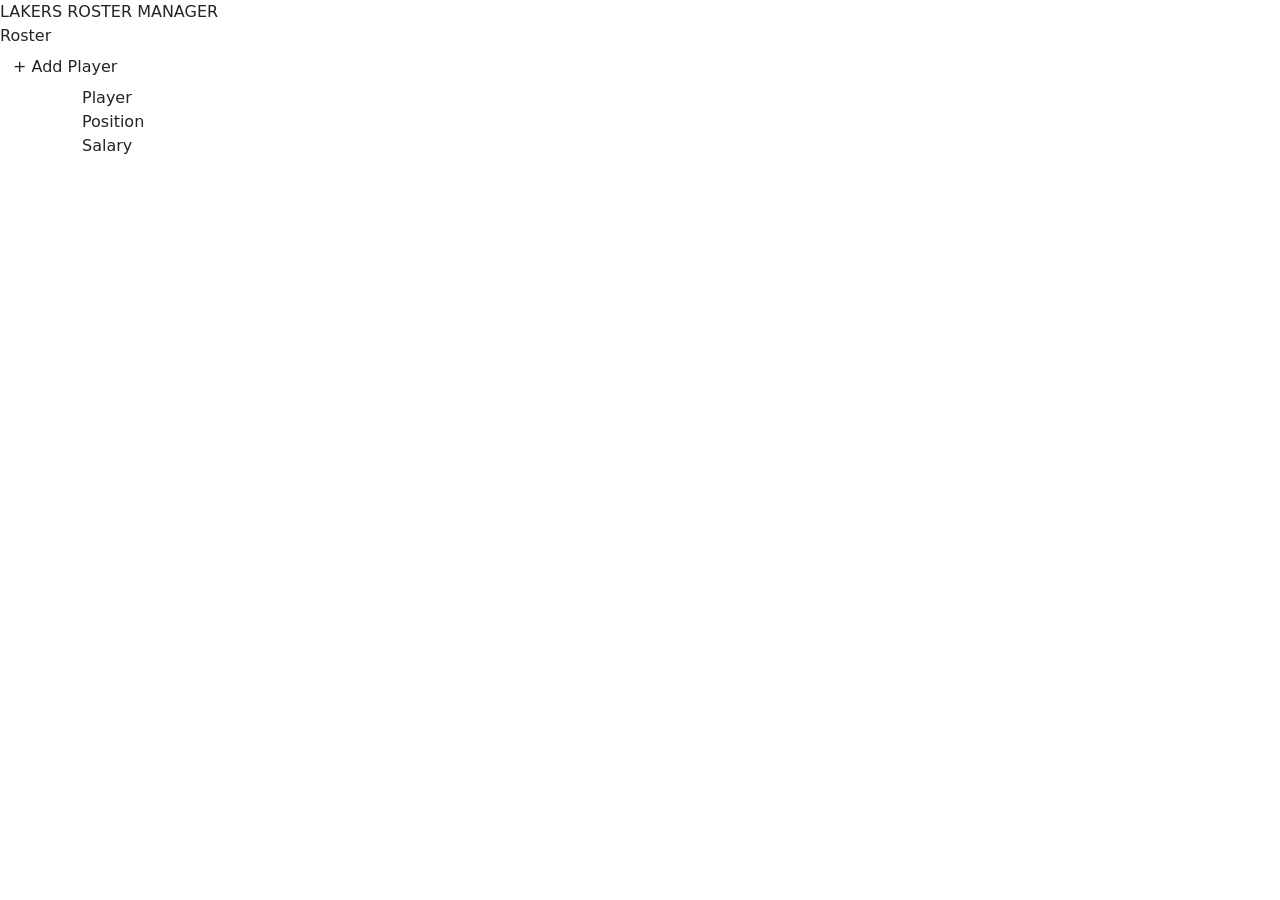
==== index.html @ 95e7b9f6 "cards made for bootstrap example" ====
<!DOCTYPE html>
<html lang="en">
<head>
    <meta charset="UTF-8">
    <meta name="viewport" content="width=device-width, initial-scale=1.0">
    <title>My Lakers Roster</title>
    <link href="https://cdn.jsdelivr.net/npm/bootstrap@5.3.3/dist/css/bootstrap.min.css" rel="stylesheet">
</head>
<body>
    <header>
       <a class="navbar-brand" href="index.html">LAKERS <span class="brand-sub">ROSTER MANAGER</span></a>
        <a class="nav-link" href="index.html">Roster</a>
       <a class="btn btn-add" href="add.html">+ Add Player</a>
        


    </header>

    <div class="container">
        <main>
            <div class = "table-header">
                <div class = "table">
                    <div class = "table-row">
                        <div class = "table-cell">Player</div>
                        <div class = "table-cell">Position</div>
                        <div class = "table-cell">Salary</div>
                    </div>
                </div>
            </div>
        </main>







    </div>



    
</body>
</html>
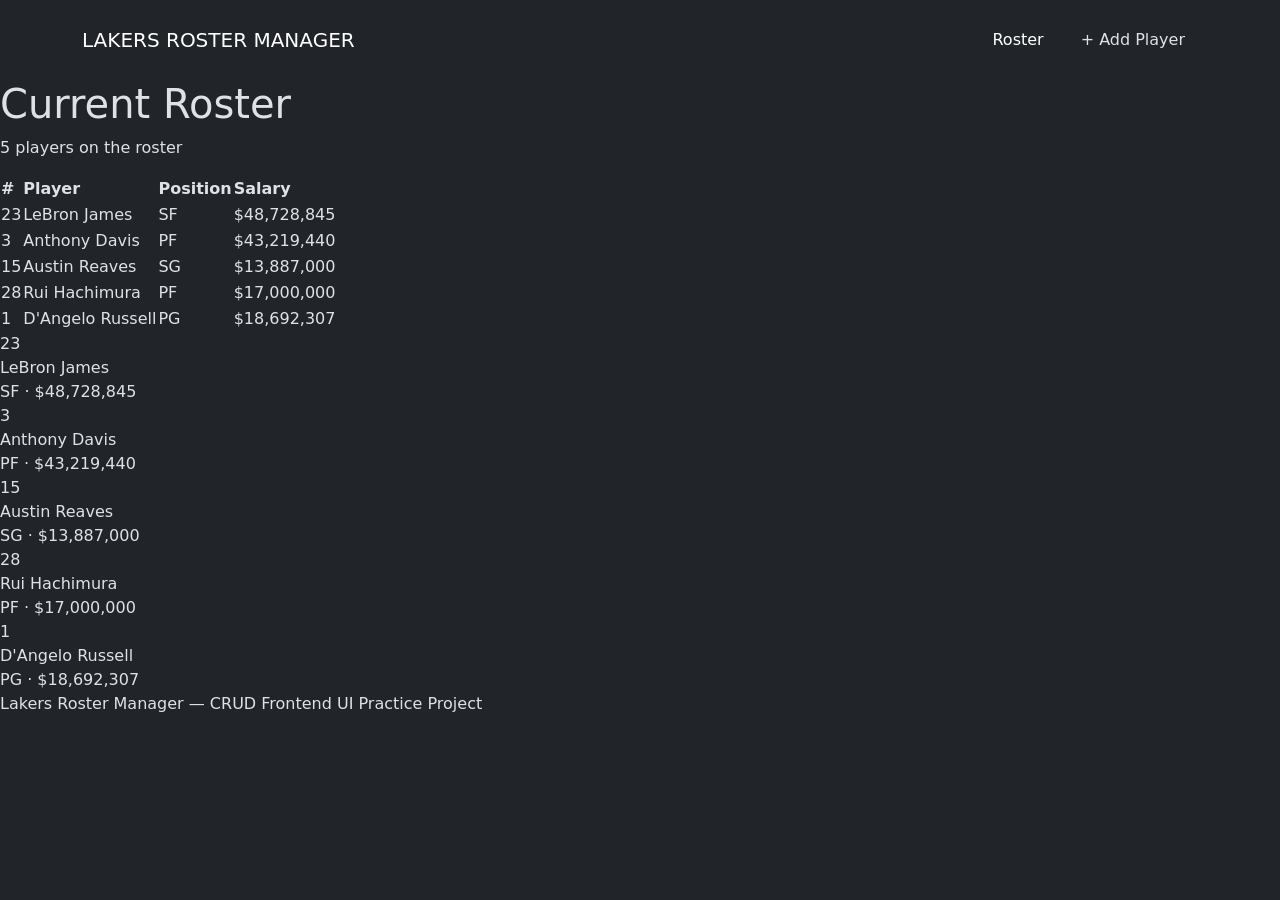
==== commit 32d7523f: "index made" ====
--- a/index.html
+++ b/index.html
@@ -1,44 +1,238 @@
 <!DOCTYPE html>
-<html lang="en">
+<html lang="en" data-bs-theme="dark">
 <head>
-    <meta charset="UTF-8">
-    <meta name="viewport" content="width=device-width, initial-scale=1.0">
-    <title>My Lakers Roster</title>
-    <link href="https://cdn.jsdelivr.net/npm/bootstrap@5.3.3/dist/css/bootstrap.min.css" rel="stylesheet">
+<meta charset="UTF-8" />
+<meta name="viewport" content="width=device-width, initial-scale=1.0" />
+<title>Lakers Roster Manager</title>
+<link href="https://cdn.jsdelivr.net/npm/bootstrap@5.3.3/dist/css/bootstrap.min.css" rel="stylesheet">
+<link href="https://fonts.googleapis.com/css2?family=Anton&family=Work+Sans:wght@400;500;600;700&display=swap" rel="stylesheet">
+<link rel="stylesheet" href="my.css">
 </head>
 <body>
-    <header>
-       <a class="navbar-brand" href="index.html">LAKERS <span class="brand-sub">ROSTER MANAGER</span></a>
-        <a class="nav-link" href="index.html">Roster</a>
-       <a class="btn btn-add" href="add.html">+ Add Player</a>
-        
-
-
-    </header>
-
-    <div class="container">
-        <main>
-            <div class = "table-header">
-                <div class = "table">
-                    <div class = "table-row">
-                        <div class = "table-cell">Player</div>
-                        <div class = "table-cell">Position</div>
-                        <div class = "table-cell">Salary</div>
-                    </div>
-                </div>
-            </div>
-        </main>
-
-
-
-
-
-
-
+
+<header class="court-header">
+  <nav class="navbar navbar-expand-md">
+    <div class="container page-shell" style="padding-top: 0.75rem; padding-bottom: 0.75rem;">
+      <a class="navbar-brand" href="index.html">LAKERS <span class="brand-sub">ROSTER MANAGER</span></a>
+      <button class="navbar-toggler" type="button" data-bs-toggle="collapse" data-bs-target="#navContent" style="border-color: rgba(255,255,255,.4);">
+        <span class="navbar-toggler-icon"></span>
+      </button>
+      <div class="collapse navbar-collapse justify-content-end" id="navContent">
+        <ul class="navbar-nav align-items-md-center gap-md-3">
+          <li class="nav-item"><a class="nav-link active" href="index.html">Roster</a></li>
+          <li class="nav-item mt-2 mt-md-0">
+            <a class="btn btn-add" href="add.html">+ Add Player</a>
+          </li>
+        </ul>
+      </div>
     </div>
-
-
-
-    
+  </nav>
+</header>
+
+<main class="page-shell">
+  <div class="page-heading">
+    <div>
+      <h1>Current Roster</h1>
+      <p id="rosterCount">Loading players…</p>
+    </div>
+  </div>
+
+  <!-- Desktop table -->
+  <table class="roster-table" id="rosterTable">
+    <thead>
+      <tr>
+        <th>#</th>
+        <th>Player</th>
+        <th>Position</th>
+        <th>Salary</th>
+      </tr>
+    </thead>
+    <tbody id="rosterTableBody"></tbody>
+  </table>
+
+  <!-- Mobile cards -->
+  <div class="roster-cards" id="rosterCards"></div>
+
+  <div class="empty-state d-none" id="emptyState">
+    <p class="mb-2">No players on the roster yet.</p>
+    <a href="add.html" class="btn-court-primary btn">Add your first player</a>
+  </div>
+
+  <footer class="court-footer">
+    Lakers Roster Manager — CRUD Frontend UI Practice Project
+  </footer>
+</main>
+
+<script src="https://cdn.jsdelivr.net/npm/bootstrap@5.3.3/dist/js/bootstrap.bundle.min.js"></script>
+<script>
+
+const STORAGE_KEY = "lakersRoster";
+
+
+const SEED_PLAYERS = [
+  {
+    id: 1,
+    name: "LeBron James",
+    number: 23,
+    position: "SF",
+    height: "6'9\"",
+    age: 40,
+    salary: 48728845,
+    college: "St. Vincent-St. Mary HS",
+  },
+  {
+    id: 2,
+    name: "Anthony Davis",
+    number: 3,
+    position: "PF",
+    height: "6'10\"",
+    age: 32,
+    salary: 43219440,
+    college: "Kentucky",
+  },
+  {
+    id: 3,
+    name: "Austin Reaves",
+    number: 15,
+    position: "SG",
+    height: "6'5\"",
+    age: 27,
+    salary: 13887000,
+    college: "Oklahoma",
+  },
+  {
+    id: 4,
+    name: "Rui Hachimura",
+    number: 28,
+    position: "PF",
+    height: "6'8\"",
+    age: 27,
+    salary: 17000000,
+    college: "Gonzaga",
+  },
+  {
+    id: 5,
+    name: "D'Angelo Russell",
+    number: 1,
+    position: "PG",
+    height: "6'4\"",
+    age: 29,
+    salary: 18692307,
+    college: "Ohio State",
+  },
+];
+
+function loadPlayers() {
+  const raw = localStorage.getItem(STORAGE_KEY);
+  if (!raw) {
+    localStorage.setItem(STORAGE_KEY, JSON.stringify(SEED_PLAYERS));
+    return [...SEED_PLAYERS];
+  }
+  try {
+    return JSON.parse(raw);
+  } catch (e) {
+    localStorage.setItem(STORAGE_KEY, JSON.stringify(SEED_PLAYERS));
+    return [...SEED_PLAYERS];
+  }
+}
+
+function savePlayers(players) {
+  localStorage.setItem(STORAGE_KEY, JSON.stringify(players));
+}
+
+function getPlayerById(id) {
+  const players = loadPlayers();
+  return players.find((p) => String(p.id) === String(id));
+}
+
+function addPlayer(player) {
+  const players = loadPlayers();
+  const nextId =
+    players.length > 0 ? Math.max(...players.map((p) => p.id)) + 1 : 1;
+  player.id = nextId;
+  players.push(player);
+  savePlayers(players);
+  return player;
+}
+
+function updatePlayer(id, updated) {
+  const players = loadPlayers();
+  const index = players.findIndex((p) => String(p.id) === String(id));
+  if (index === -1) return null;
+  players[index] = { ...players[index], ...updated, id: players[index].id };
+  savePlayers(players);
+  return players[index];
+}
+
+function deletePlayer(id) {
+  const players = loadPlayers();
+  const filtered = players.filter((p) => String(p.id) !== String(id));
+  savePlayers(filtered);
+}
+
+function formatSalary(amount) {
+  return "$" + Number(amount).toLocaleString("en-US");
+}
+
+function getQueryParam(name) {
+  const params = new URLSearchParams(window.location.search);
+  return params.get(name);
+}
+</script>
+<script>
+  function renderRoster() {
+    const players = loadPlayers();
+    const tbody = document.getElementById("rosterTableBody");
+    const cardsWrap = document.getElementById("rosterCards");
+    const countLabel = document.getElementById("rosterCount");
+    const emptyState = document.getElementById("emptyState");
+    const table = document.getElementById("rosterTable");
+
+    tbody.innerHTML = "";
+    cardsWrap.innerHTML = "";
+
+    if (players.length === 0) {
+      emptyState.classList.remove("d-none");
+      table.classList.add("d-none");
+      countLabel.textContent = "0 players on the roster";
+      return;
+    }
+
+    emptyState.classList.add("d-none");
+    countLabel.textContent = `${players.length} player${players.length === 1 ? "" : "s"} on the roster`;
+
+    players.forEach((p) => {
+      // Desktop row
+      const tr = document.createElement("tr");
+      tr.innerHTML = `
+        <td><span class="jersey-badge">${p.number}</span></td>
+        <td><span class="player-name">${p.name}</span></td>
+        <td><span class="pos-tag">${p.position}</span></td>
+        <td class="salary-cell">${formatSalary(p.salary)}</td>
+      `;
+      tr.addEventListener("click", () => {
+        window.location.href = `view.html?id=${p.id}`;
+      });
+      tbody.appendChild(tr);
+
+      // Mobile card
+      const card = document.createElement("div");
+      card.className = "roster-card";
+      card.innerHTML = `
+        <span class="jersey-badge">${p.number}</span>
+        <div class="info">
+          <span class="player-name">${p.name}</span>
+          <div class="meta">${p.position} &middot; ${formatSalary(p.salary)}</div>
+        </div>
+      `;
+      card.addEventListener("click", () => {
+        window.location.href = `view.html?id=${p.id}`;
+      });
+      cardsWrap.appendChild(card);
+    });
+  }
+
+  renderRoster();
+</script>
 </body>
-</html>+</html>
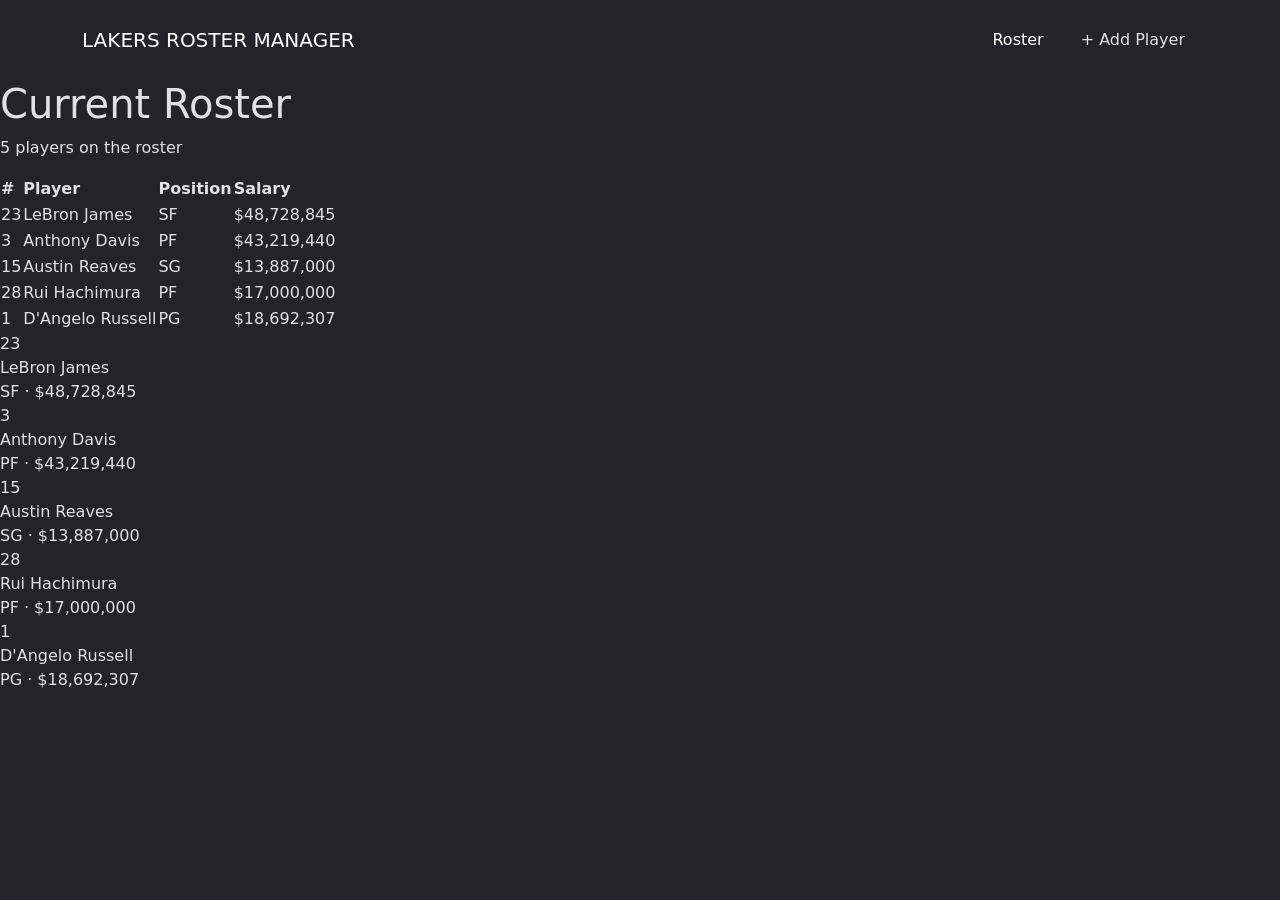
==== commit 7e0d8a4a: "add.html" ====
--- a/index.html
+++ b/index.html
@@ -58,9 +58,7 @@
     <a href="add.html" class="btn-court-primary btn">Add your first player</a>
   </div>
 
-  <footer class="court-footer">
-    Lakers Roster Manager — CRUD Frontend UI Practice Project
-  </footer>
+  
 </main>
 
 <script src="https://cdn.jsdelivr.net/npm/bootstrap@5.3.3/dist/js/bootstrap.bundle.min.js"></script>
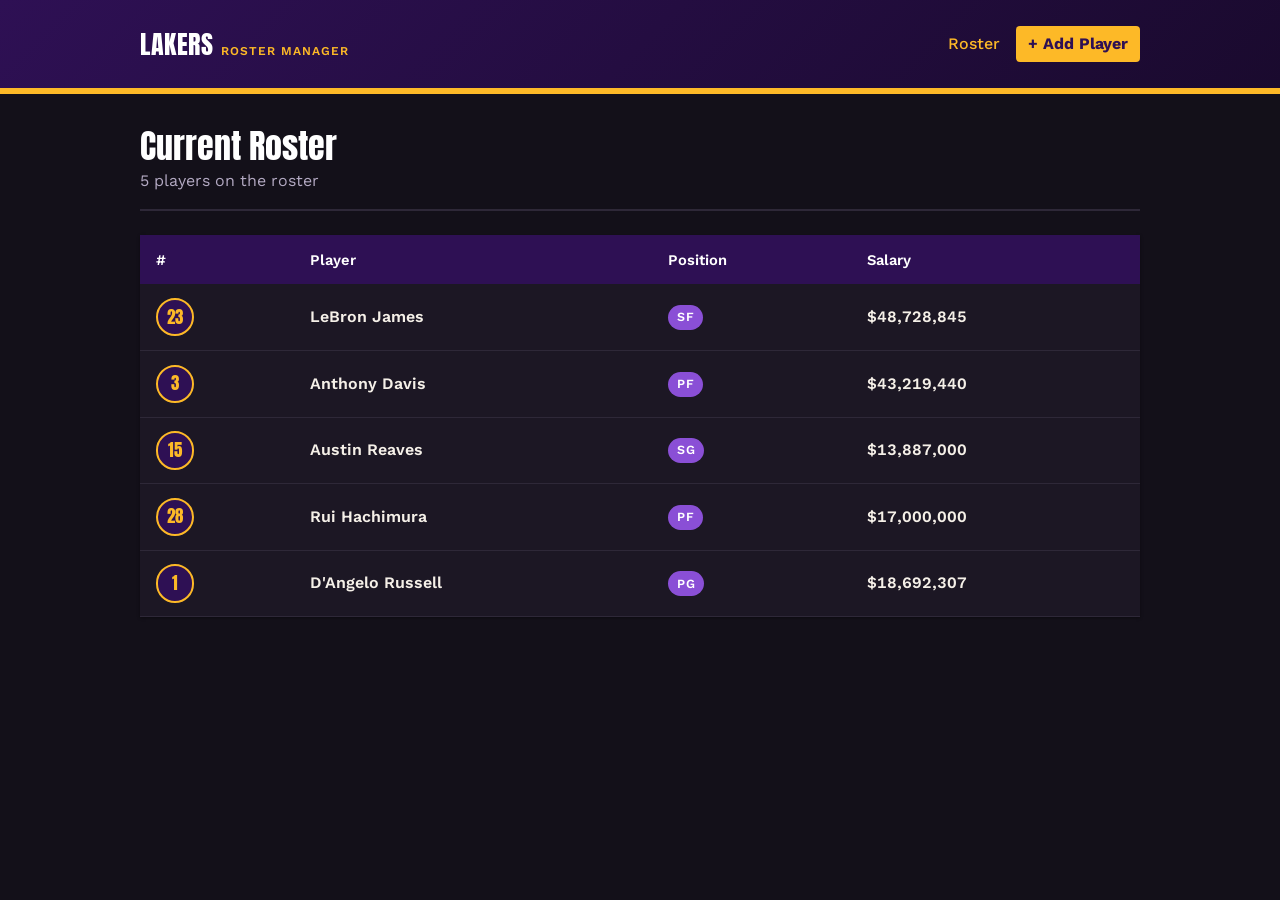
==== commit c13a8249: "my.css" ====
--- a/index.html
+++ b/index.html
@@ -11,20 +11,13 @@
 <body>
 
 <header class="court-header">
-  <nav class="navbar navbar-expand-md">
-    <div class="container page-shell" style="padding-top: 0.75rem; padding-bottom: 0.75rem;">
+  <nav class="navbar">
+    <div class="container page-shell d-flex align-items-center justify-content-between flex-wrap" style="padding-top: 0.75rem; padding-bottom: 0.75rem; row-gap: 0.5rem;">
       <a class="navbar-brand" href="index.html">LAKERS <span class="brand-sub">ROSTER MANAGER</span></a>
-      <button class="navbar-toggler" type="button" data-bs-toggle="collapse" data-bs-target="#navContent" style="border-color: rgba(255,255,255,.4);">
-        <span class="navbar-toggler-icon"></span>
-      </button>
-      <div class="collapse navbar-collapse justify-content-end" id="navContent">
-        <ul class="navbar-nav align-items-md-center gap-md-3">
-          <li class="nav-item"><a class="nav-link active" href="index.html">Roster</a></li>
-          <li class="nav-item mt-2 mt-md-0">
-            <a class="btn btn-add" href="add.html">+ Add Player</a>
-          </li>
-        </ul>
-      </div>
+      <ul class="navbar-nav d-flex flex-row align-items-center gap-2 gap-md-3 mb-0">
+        <li class="nav-item"><a class="nav-link active" href="index.html">Roster</a></li>
+        <li class="nav-item"><a class="btn btn-add" href="add.html">+ Add Player</a></li>
+      </ul>
     </div>
   </nav>
 </header>
--- a/my.css
+++ b/my.css
@@ -0,0 +1,374 @@
+
+
+:root {
+  --purple: #8a4fd6;
+  --purple-dark: #2e1054;
+  --purple-soft: #2a2035;
+  --gold: #fdb927;
+  --gold-deep: #c89b3c;
+  --ink: #f5f0e8;
+  --paper: #131019;
+  --paper-line: #2e2838;
+  --card-bg: #1c1724;
+  --white: #ffffff;
+  --gray-text: #b3a9c2;
+  --danger: #e5595e;
+  --radius: 4px;
+  --font-display: "Anton", "Arial Narrow", sans-serif;
+  --font-body: "Work Sans", "Segoe UI", sans-serif;
+}
+
+* { box-sizing: border-box; }
+
+body {
+  margin: 0;
+  font-family: var(--font-body);
+  background: var(--paper);
+  color: var(--ink);
+  padding-bottom: 3rem;
+}
+
+a { color: var(--gold); text-decoration: none; }
+a:hover { text-decoration: underline; }
+
+/* ---------- Top bar ---------- */
+.court-header {
+  background: var(--purple-dark);
+  background-image: linear-gradient(135deg, var(--purple-dark) 0%, #1a0a2e 100%);
+  border-bottom: 6px solid var(--gold);
+  padding: 0;
+}
+
+.court-header .navbar-brand {
+  font-family: var(--font-display);
+  letter-spacing: 0.02em;
+  font-size: 1.6rem;
+  color: var(--white) !important;
+  display: flex;
+  align-items: baseline;
+  gap: 0.5rem;
+}
+
+.court-header .navbar-brand .brand-sub {
+  font-family: var(--font-body);
+  font-size: 0.75rem;
+  color: var(--gold);
+  font-weight: 600;
+  letter-spacing: 0.08em;
+}
+
+.court-header .nav-link {
+  color: var(--white) !important;
+  font-weight: 500;
+}
+
+.court-header .nav-link.active,
+.court-header .nav-link:hover {
+  color: var(--gold) !important;
+}
+
+.court-header .btn-add {
+  background: var(--gold);
+  color: var(--purple-dark);
+  font-weight: 700;
+  border: none;
+  border-radius: var(--radius);
+}
+
+.court-header .btn-add:hover {
+  background: var(--white);
+  color: var(--purple-dark);
+}
+
+/* ---------- Page shell ---------- */
+.page-shell {
+  max-width: 1040px;
+  margin: 0 auto;
+  padding: 2rem 1.25rem 0;
+}
+
+.page-heading {
+  display: flex;
+  justify-content: space-between;
+  align-items: flex-end;
+  flex-wrap: wrap;
+  gap: 1rem;
+  margin-bottom: 1.5rem;
+  border-bottom: 2px solid var(--paper-line);
+  padding-bottom: 1rem;
+}
+
+.page-heading h1 {
+  font-family: var(--font-display);
+  color: var(--white);
+  font-size: 2.1rem;
+  margin: 0;
+}
+
+.page-heading p {
+  margin: 0.15rem 0 0;
+  color: var(--gray-text);
+}
+
+.page-heading a { color: var(--gold); }
+
+/* ---------- Roster table (desktop) ---------- */
+.roster-table {
+  width: 100%;
+  border-collapse: collapse;
+  background: var(--card-bg);
+  box-shadow: 0 1px 3px rgba(0, 0, 0, 0.4);
+}
+
+.roster-table thead th {
+  background: var(--purple-dark);
+  color: var(--white);
+  text-align: left;
+  padding: 0.85rem 1rem;
+  font-weight: 600;
+  font-size: 0.92rem;
+}
+
+.roster-table tbody tr {
+  border-bottom: 1px solid var(--paper-line);
+  cursor: pointer;
+  transition: background-color 0.15s ease;
+}
+
+.roster-table tbody tr:hover {
+  background: var(--purple-soft);
+}
+
+.roster-table td {
+  padding: 0.85rem 1rem;
+  vertical-align: middle;
+  color: var(--ink);
+}
+
+.jersey-badge {
+  display: inline-flex;
+  align-items: center;
+  justify-content: center;
+  width: 2.4rem;
+  height: 2.4rem;
+  background: var(--purple-dark);
+  color: var(--gold);
+  font-family: var(--font-display);
+  font-size: 1.05rem;
+  border-radius: 50%;
+  border: 2px solid var(--gold);
+}
+
+.player-name {
+  font-weight: 600;
+  color: var(--ink);
+}
+
+.pos-tag {
+  display: inline-block;
+  padding: 0.2rem 0.55rem;
+  border-radius: 999px;
+  background: var(--purple);
+  color: var(--white);
+  font-size: 0.78rem;
+  font-weight: 600;
+  letter-spacing: 0.03em;
+}
+
+.salary-cell {
+  font-variant-numeric: tabular-nums;
+  font-weight: 600;
+  color: var(--gold);
+}
+
+/* ---------- Roster cards (mobile) ---------- */
+.roster-cards { display: none; }
+
+.roster-card {
+  background: var(--card-bg);
+  border: 1px solid var(--paper-line);
+  border-left: 5px solid var(--gold);
+  border-radius: var(--radius);
+  padding: 0.9rem 1rem;
+  margin-bottom: 0.75rem;
+  display: flex;
+  align-items: center;
+  gap: 0.9rem;
+}
+
+.roster-card .info { flex: 1; min-width: 0; }
+.roster-card .player-name { display: block; }
+.roster-card .meta {
+  font-size: 0.85rem;
+  color: var(--gray-text);
+  margin-top: 0.15rem;
+}
+
+/* ---------- Empty state ---------- */
+.empty-state {
+  text-align: center;
+  padding: 3rem 1rem;
+  color: var(--gray-text);
+  background: var(--card-bg);
+  border: 1px dashed var(--paper-line);
+}
+
+/* ---------- Forms ---------- */
+.roster-form {
+  background: var(--card-bg);
+  padding: 1.75rem;
+  box-shadow: 0 1px 3px rgba(0, 0, 0, 0.4);
+  max-width: 640px;
+}
+
+.roster-form label {
+  font-weight: 600;
+  font-size: 0.9rem;
+  color: var(--ink);
+  margin-bottom: 0.3rem;
+}
+
+.roster-form .required-mark { color: var(--danger); }
+
+.roster-form .form-control,
+.roster-form .form-select {
+  background: var(--paper);
+  color: var(--ink);
+  border: 1px solid var(--paper-line);
+  border-radius: var(--radius);
+  padding: 0.55rem 0.75rem;
+}
+
+.roster-form .form-control::placeholder { color: var(--gray-text); }
+
+.roster-form .form-control:focus,
+.roster-form .form-select:focus {
+  background: var(--paper);
+  color: var(--ink);
+  border-color: var(--purple);
+  box-shadow: 0 0 0 3px var(--purple-soft);
+}
+
+.roster-form .form-text {
+  font-size: 0.8rem;
+  color: var(--gray-text);
+}
+
+.invalid-feedback { font-size: 0.82rem; color: var(--danger); }
+
+.btn-court-primary {
+  background: var(--gold);
+  color: var(--purple-dark);
+  border: none;
+  font-weight: 700;
+  padding: 0.6rem 1.4rem;
+  border-radius: var(--radius);
+}
+
+.btn-court-primary:hover { background: var(--white); color: var(--purple-dark); }
+
+.btn-court-outline {
+  background: transparent;
+  color: var(--gold);
+  border: 1px solid var(--gold);
+  font-weight: 600;
+  padding: 0.6rem 1.4rem;
+  border-radius: var(--radius);
+}
+
+.btn-court-outline:hover { background: var(--purple-soft); color: var(--white); }
+
+.btn-court-danger {
+  background: transparent;
+  color: var(--danger);
+  border: 1px solid var(--danger);
+  font-weight: 600;
+  padding: 0.6rem 1.4rem;
+  border-radius: var(--radius);
+}
+
+.btn-court-danger:hover { background: var(--danger); color: var(--white); }
+
+/* ---------- View page ---------- */
+.player-profile {
+  background: var(--card-bg);
+  box-shadow: 0 1px 3px rgba(0, 0, 0, 0.4);
+  overflow: hidden;
+}
+
+.player-profile .profile-top {
+  background: linear-gradient(135deg, var(--purple-dark) 0%, #1a0a2e 100%);
+  color: var(--white);
+  padding: 1.75rem;
+  display: flex;
+  align-items: center;
+  gap: 1.25rem;
+}
+
+.player-profile .profile-top .jersey-badge {
+  width: 3.6rem;
+  height: 3.6rem;
+  font-size: 1.5rem;
+}
+
+.player-profile .profile-top h2 {
+  font-family: var(--font-display);
+  margin: 0;
+  font-size: 1.7rem;
+}
+
+.player-profile .profile-top .pos-tag {
+  background: var(--gold);
+  color: var(--purple-dark);
+}
+
+.detail-grid {
+  display: grid;
+  grid-template-columns: repeat(2, 1fr);
+  gap: 0;
+}
+
+.detail-item {
+  padding: 1.1rem 1.75rem;
+  border-bottom: 1px solid var(--paper-line);
+  border-right: 1px solid var(--paper-line);
+}
+
+.detail-item:nth-child(2n) { border-right: none; }
+
+.detail-item .detail-label {
+  font-size: 0.78rem;
+  color: var(--gray-text);
+  font-weight: 600;
+  margin-bottom: 0.2rem;
+}
+
+.detail-item .detail-value {
+  font-size: 1.1rem;
+  font-weight: 600;
+  color: var(--ink);
+}
+
+.profile-actions {
+  padding: 1.25rem 1.75rem;
+  display: flex;
+  gap: 0.75rem;
+  background: var(--paper);
+}
+
+
+
+/* ==========================================================================
+   Responsive — Mobile (<= 720px)
+   ========================================================================== */
+@media (max-width: 720px) {
+  .roster-table { display: none; }
+  .roster-cards { display: block; }
+
+  .page-shell { padding: 1.25rem 1rem 0; }
+
+  .court-header .navbar-brand { font-size: 1.15rem; gap: 0.3rem; }
+  .court-header .brand-sub { font-size: 0.62rem; }
+  .court-header .nav-link { font-size: 0.85rem; }
+  .court-header .btn-add { font-size: 0.8rem; padding: 0.4rem 0.75rem; }
+}
